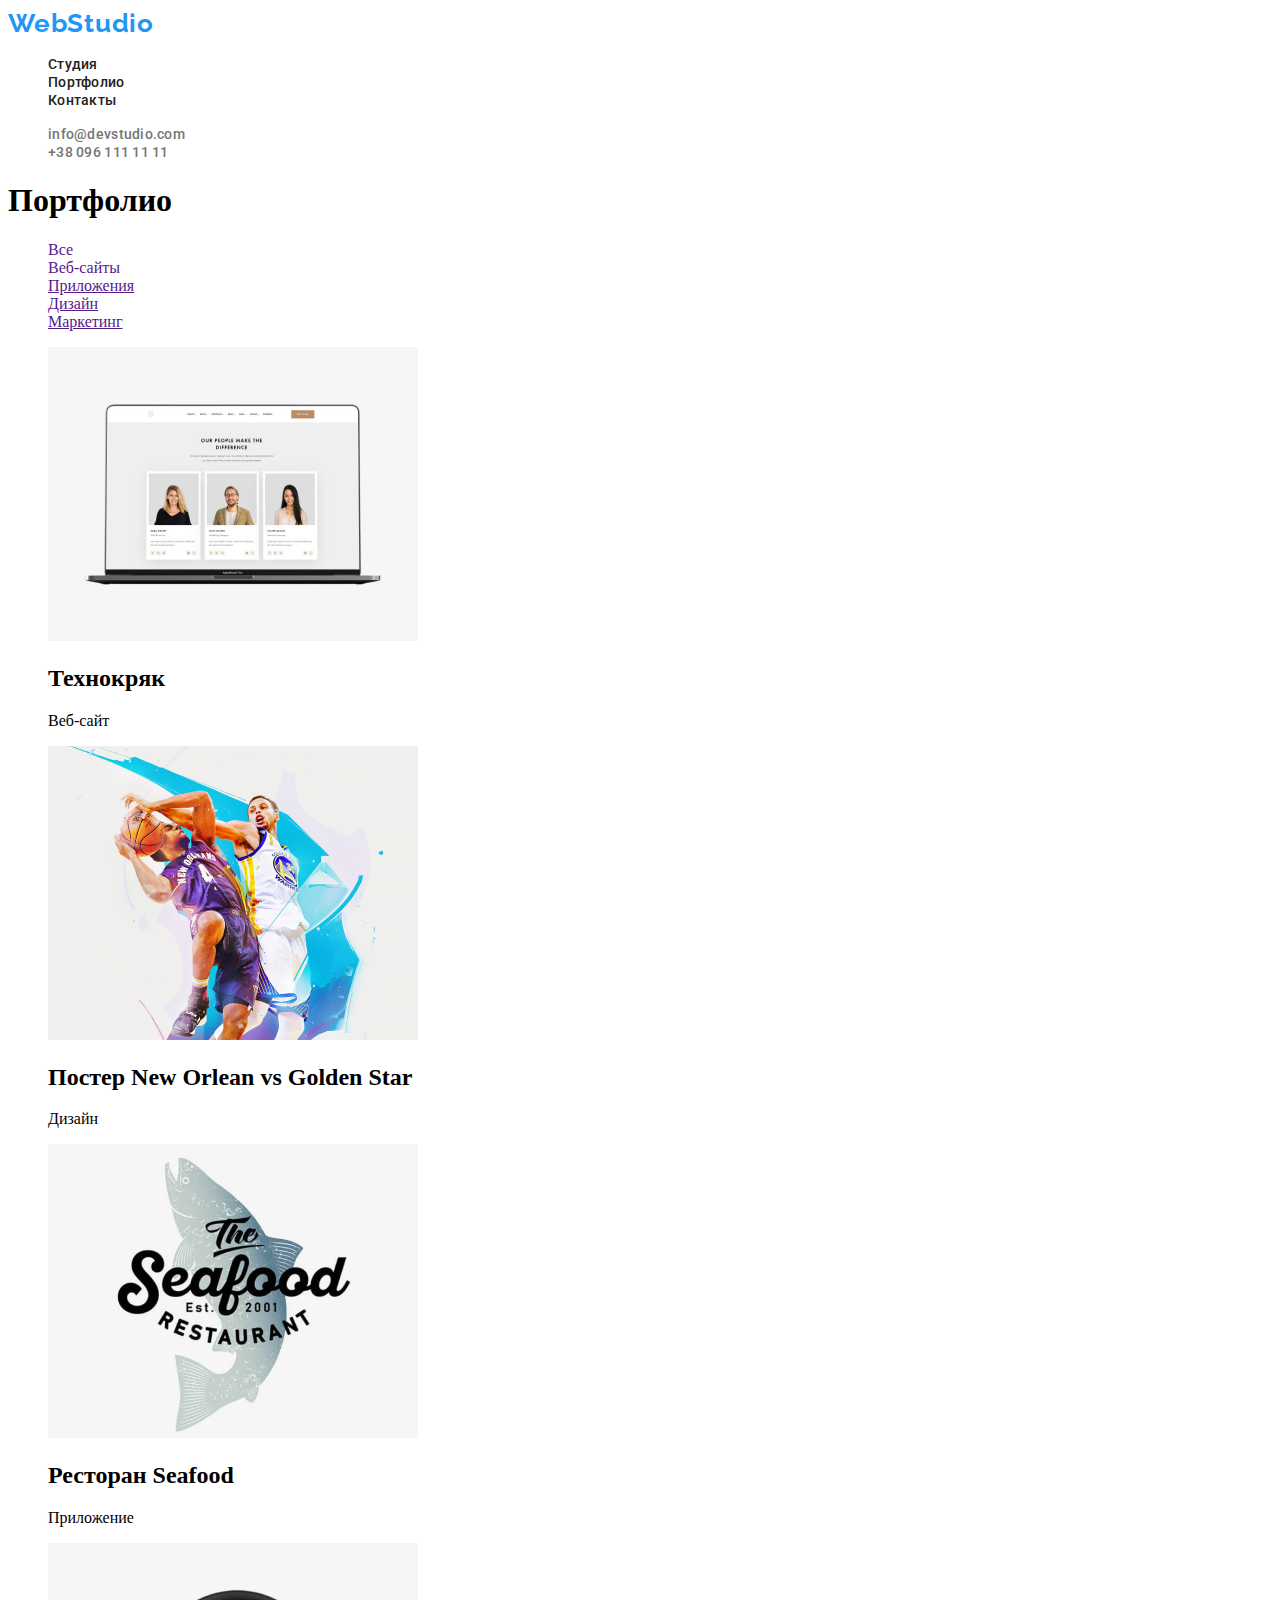
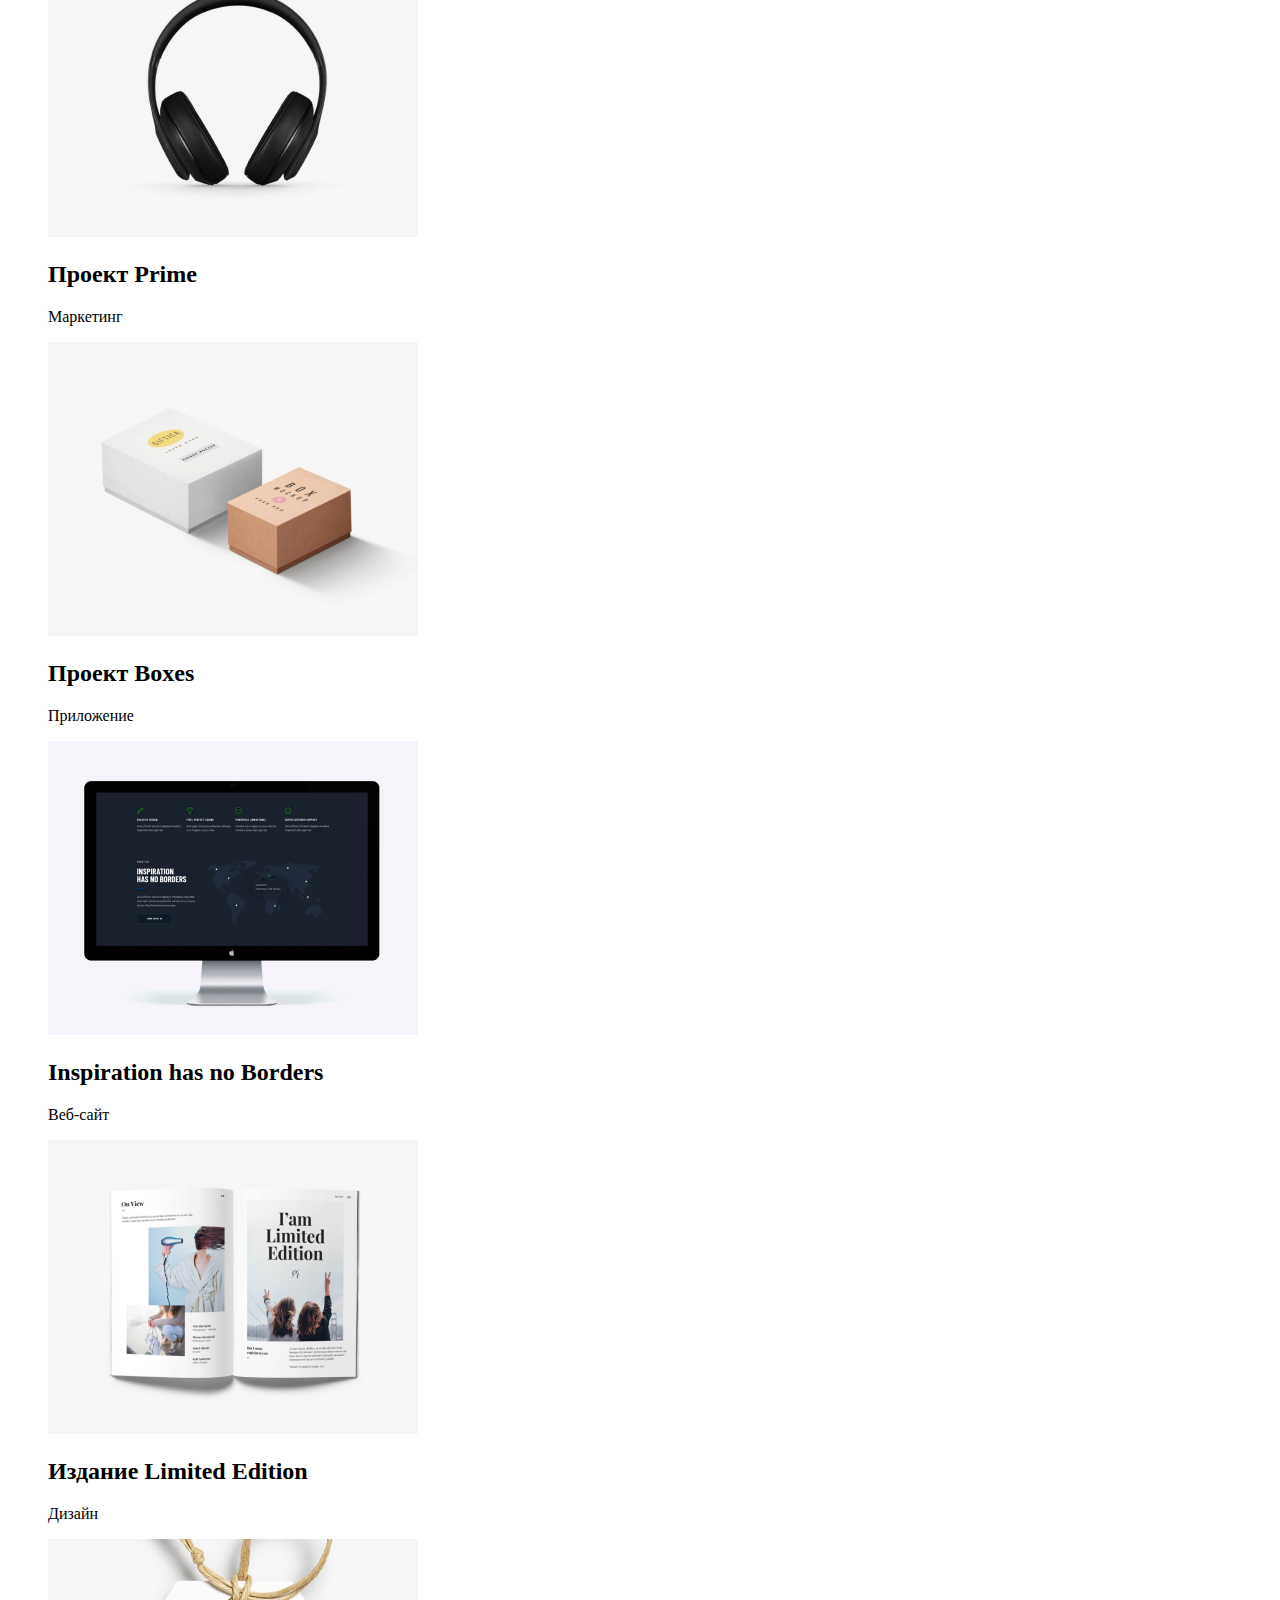
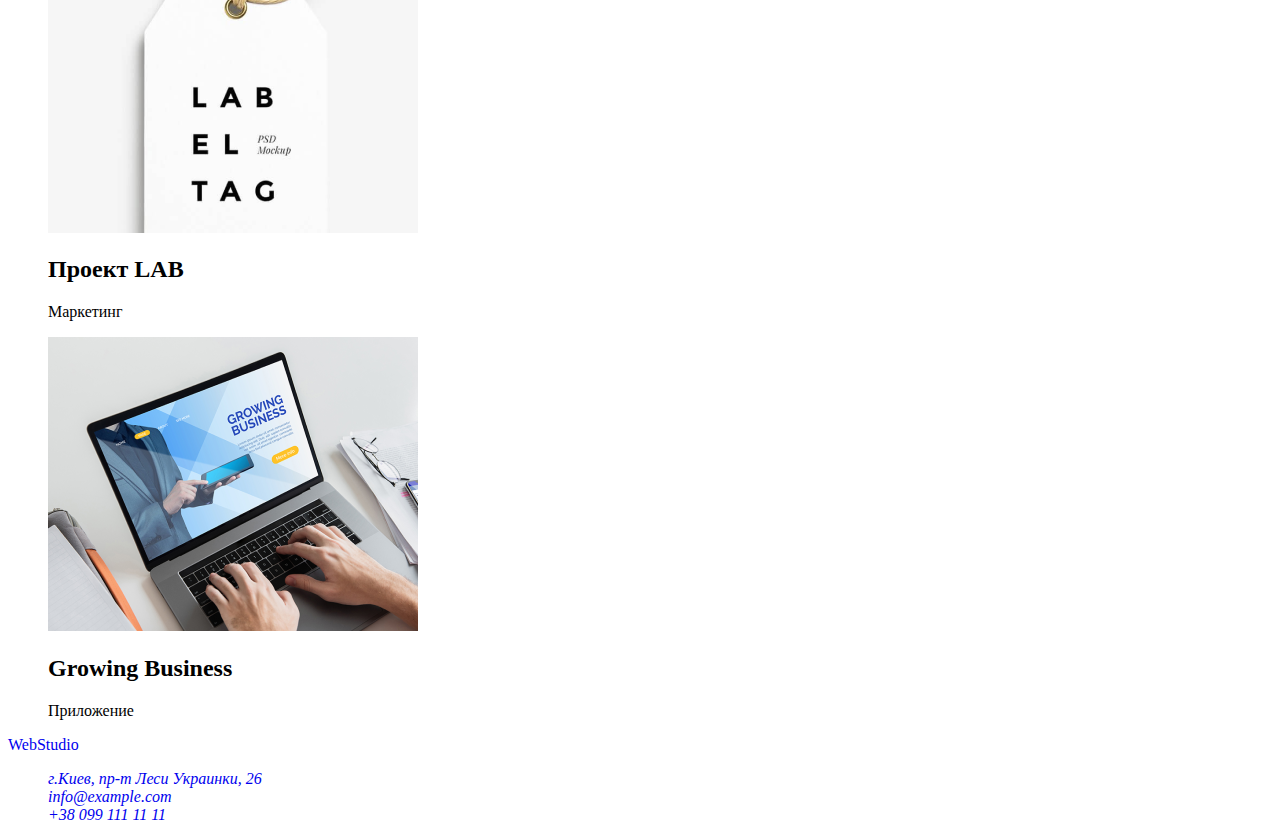
==== portfolio.html @ 327036c9 "classes, styles" ====
<!DOCTYPE html>
<html lang="en">
<head>
    <meta charset="UTF-8">
    <meta http-equiv="X-UA-Compatible" content="IE=edge">
    <meta name="viewport" content="width=device-width, initial-scale=1.0">
    <title>Goit HW | Webstudio | Portfolio </title>
    <link rel="preconnect" href="https://fonts.googleapis.com">
<link rel="preconnect" href="https://fonts.gstatic.com" crossorigin>
<link href="https://fonts.googleapis.com/css2?family=Montserrat:wght@400;700&family=Raleway:wght@700&family=Roboto:wght@400;500;700;900&display=swap" rel="stylesheet">
      <link rel="stylesheet" href="./css/styles.css" />
</head>
<body>
    <!-- Head side -->
     <header class="page-header">
      <nav class="page-navigation">
        <a class="logo-top" href="/">WebStudio</a>

        <ul class="navi list">
          <li class="navi-intem">
            <a class="navi-link link" href="#studio">Студия</a></li>
          <li class="navi-intem">
            <a class="navi-link link" href="#portfolio">Портфолио</a></li>
          <li class="navi-intem">
            <a class="navi-link link" href="#contact">Контакты</a></li>
        </ul>
      </nav>

      <ul class="list">
        <li><a class="hedar-mail link" href="mailto:info@devstudio.com">info@devstudio.com</a></li>
        <li><a class="hedar-tel link" href="tel:+380961111111">+38 096 111 11 11</a></li>
      </ul>
    </header>
    <!-- Main -->
    <main>
      <section>
        <!-- Portfolio -->
        <h1>Портфолио</h1>
        <nav>
          <ul class="navi list">
            <li class="navi-intem"><a class="link" href="">Все</a></li>
            <li><a class="link" href="">Веб-сайты</a></li>
            <li><a href="">Приложения</a></li>
            <li><a href="">Дизайн</a></li>
            <li><a href="">Маркетинг</a></li>
          </ul>
        </nav>

        <ul class="list">
          <li>
            <img src="./images/website.png" alt="Website picture" width="370"/>
            <h2>Технокряк</h2>
            <p>Веб-сайт</p>
          </li>
          <li>
            <img src="./images/poster.png" alt="Poster picture" width="370"/>
            <h2>Постер New Orlean vs Golden Star</h2>
            <p>Дизайн</p>
          </li>
          <li>
            <img src="./images/logo-seafood.png" alt="Logo Seafood picture" width="370"/>
            <h2>Ресторан Seafood</h2>
            <p>Приложение</p>
          </li>
          <li>
            <img src="./images/headphones.png" alt="Headphones picture" width="370"/>
            <h2>Проект Prime</h2>
            <p>Маркетинг</p>
          </li> 
          <li>
            <img src="./images/boxes.png" alt="Boxes-picture" width="370"/>
            <h2>Проект Boxes</h2>
            <p>Приложение</p>
          </li>
          <li>
            <img src="./images/desktop.png" alt="Desktop-picture" width="370"/>
            <h2>Inspiration has no Borders</h2>
            <p>Веб-сайт</p>
          </li>
          <li>
            <img src="./images/book.png" alt="Book-picture" width="370"/>
            <h2>Издание Limited Edition</h2>
            <p>Дизайн</p>
          </li>
          <li>
            <img src="./images/label.png" alt="Label" width="370"/>
            <h2>Проект LAB</h2>
            <p>Маркетинг</p>
          </li>
          <li>
            <img src="./images/notebook.png" alt="Notebook" width="370"/>
            <h2>Growing Business</h2>
            <p>Приложение</p>
          </li>
        </ul>
      </section>
    </main>
    <!-- Footer -->
    <footer>
      <a class="logo-bottom" href="/">WebStudio</a>
      <address>
        <ul class="list">
          <li> 
            <a class="link"
              href="https://goo.gl/maps/JDC9qvks9vjyVcRY7"
              target="_blank"
              rel="noopener noreferrer"
              >г.Киев, пр-т Леси Украинки, 26</a
            >
          </li>
          <li><a class="link" href="mailto:info@example.com">info@example.com</a></li>
          <li><a class="link" href="tel:+380991111111">+38 099 111 11 11</a></li>
        </ul>
      </address>
    </footer> 
</body>
</html>
---- css/styles.css ----
.list {
    list-style: none;
}

.link,
.logo-top,
.logo-bottom {
    text-decoration: none;
}

.logo-top {
    font-family: 'Raleway', sans-serif;
    font-weight: 700;
    font-size: 26px;
    line-height: 1.19;
    letter-spacing: 0.03em;
    color: #2196F3;    
}

.navi-link {
    font-family: 'Roboto', sans-serif;
    font-weight: 500;
    font-size: 14px;
    line-height: 1.14;
    letter-spacing: 0.02em;
    color: #212121;
}

.hedar-mail,
.hedar-tel {
    font-family: 'Roboto';
    font-weight: 500;
    font-size: 14px;
    line-height: 1.14;
    letter-spacing: 0.02em;
    color: #757575;
}

.navi-link:hover,
.navi-link:focus,
.hedar-mail:hover,
.hedar-mail:focus,
.hedar-tel:hover,
.hedar-tel:focus {
    color: #2196F3;
}

.hero-title {
    font-family: 'Roboto';
    font-weight: 900;
    font-size: 44px;
    line-height: 1.36;
    letter-spacing: 0.06em;
    text-transform: uppercase;
    /*color: #FFFFFF;*/
}

.hero-btn {
    font-family: 'Roboto';
    font-weight: 700;
    font-size: 16px;
    line-height: 1.88;
    letter-spacing: 0.06em;
    cursor: pointer;
    background-color: #2196F3;
    color: #FFFFFF;
}

.hero-btn:hover,
.hero-btn:focus {
    background-color: #188CE8;
    color: #FFFFFF;
}

.Peculiarities-subtitle {
    font-family: 'Roboto';
    font-weight: 700;
    font-size: 14px;
    line-height: 1.14;
    letter-spacing: 0.03em;
    text-transform: uppercase;
    color: #212121;
}

.Peculiarities-text {
    font-family: 'Roboto';
    font-weight: 400;
    font-size: 14px;
    line-height: 1.71;
    letter-spacing: 0.03em;
    color: #757575;
}
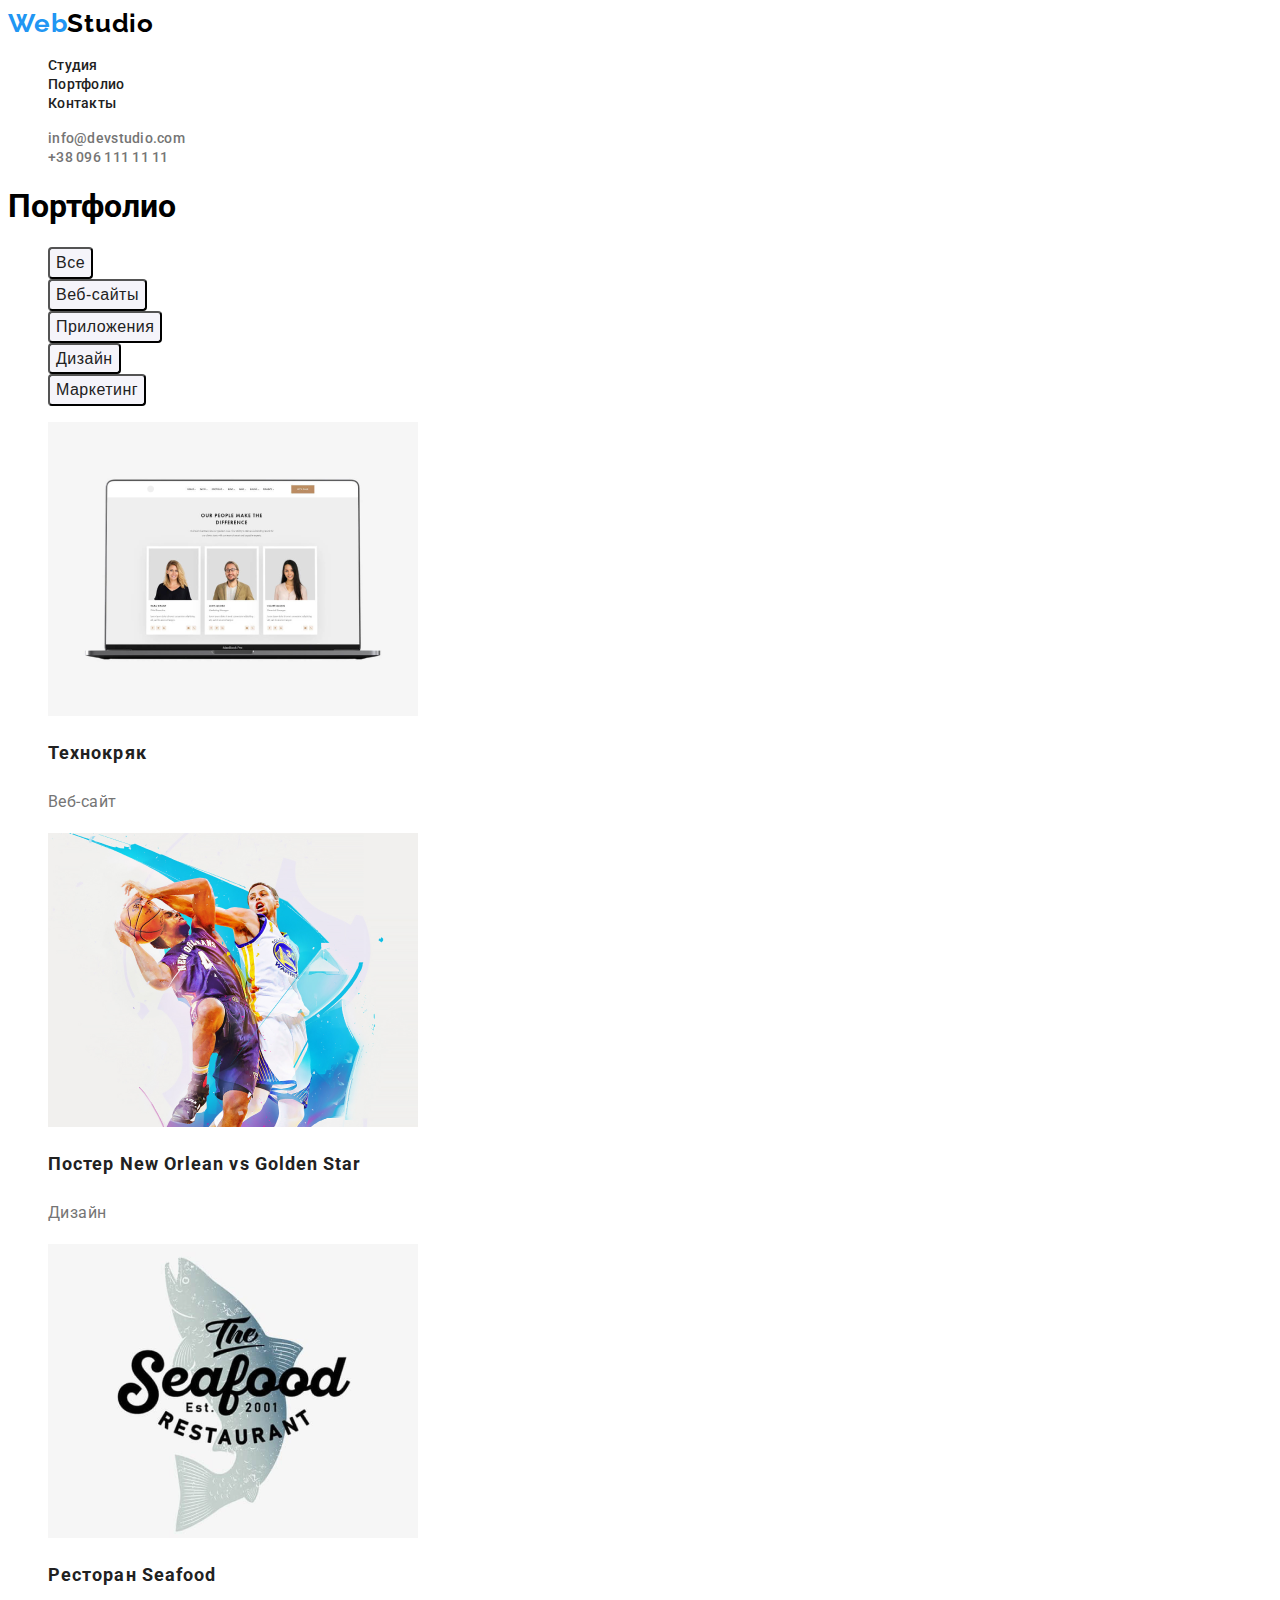
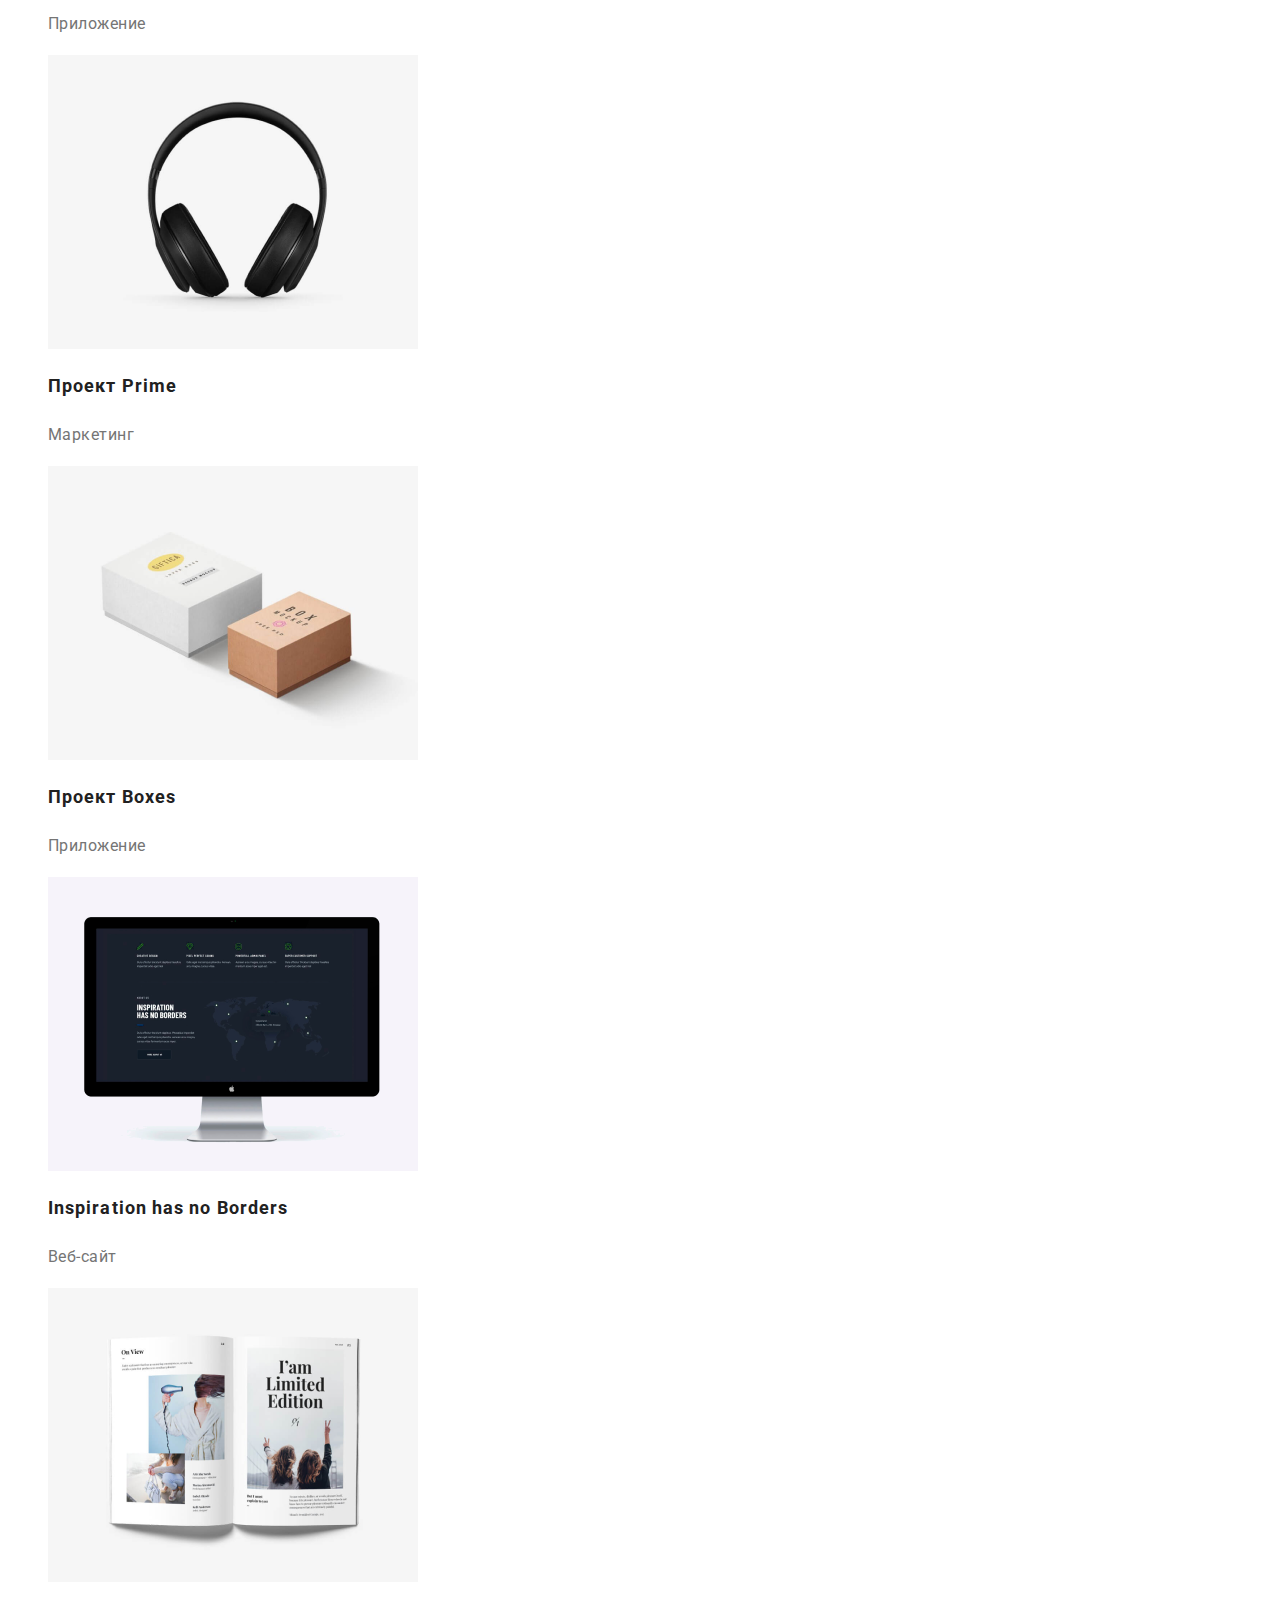
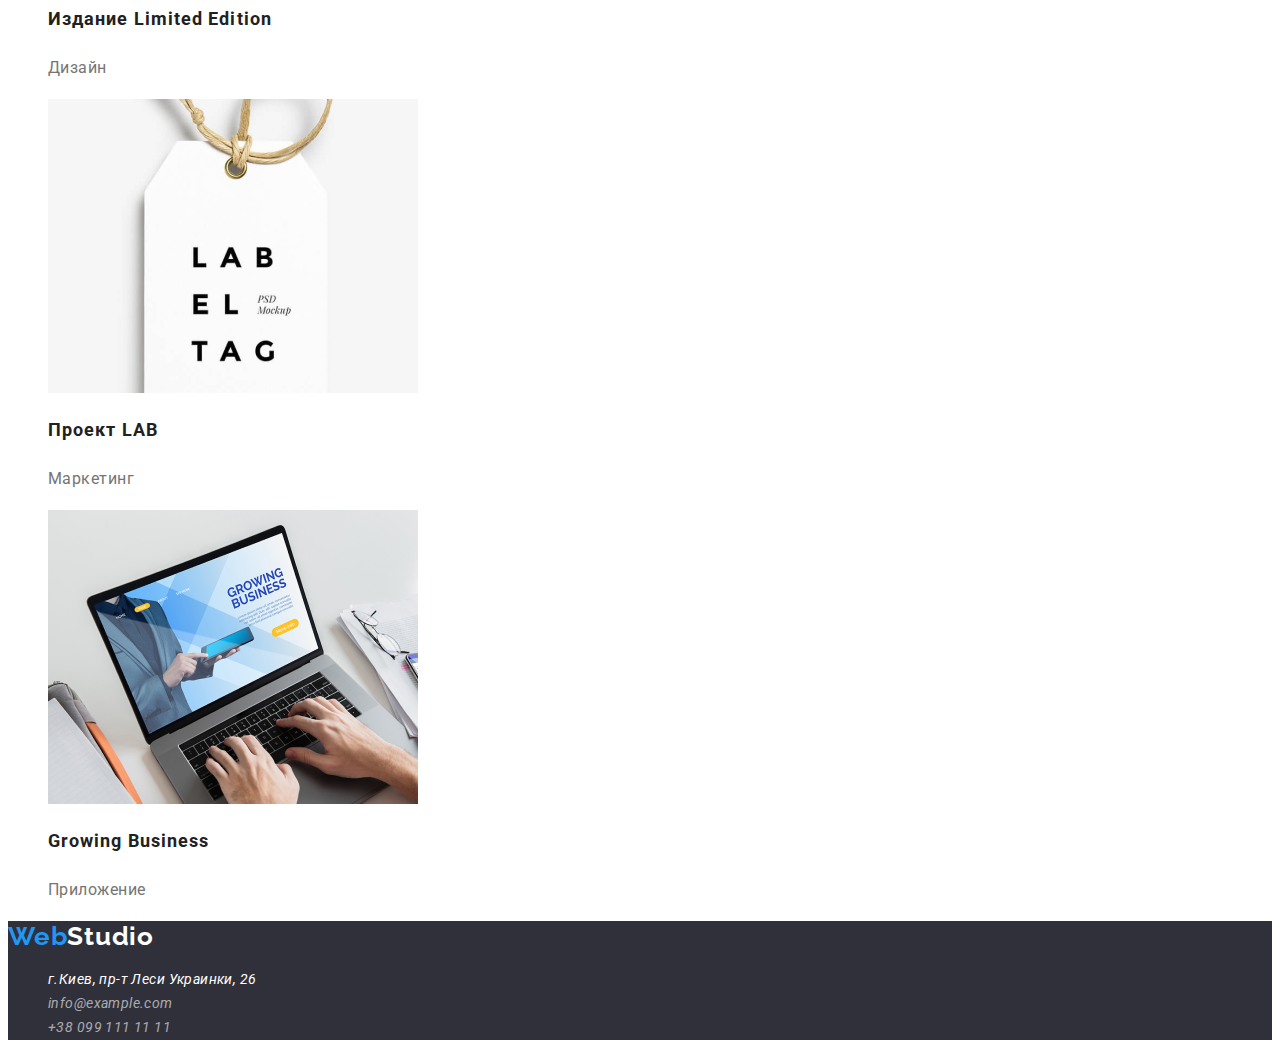
==== commit f774f567: "Finish version" ====
--- a/portfolio.html
+++ b/portfolio.html
@@ -12,9 +12,9 @@
 </head>
 <body>
     <!-- Head side -->
-     <header class="page-header">
+    <header class="page-header">
       <nav class="page-navigation">
-        <a class="logo-top" href="/">WebStudio</a>
+        <a class="logo" href="/">Web<span class="black">Studio</span></a> 
 
         <ul class="navi list">
           <li class="navi-intem">
@@ -26,90 +26,102 @@
         </ul>
       </nav>
 
-      <ul class="list">
+      <ul class="heder-list list">
         <li><a class="hedar-mail link" href="mailto:info@devstudio.com">info@devstudio.com</a></li>
         <li><a class="hedar-tel link" href="tel:+380961111111">+38 096 111 11 11</a></li>
       </ul>
     </header>
     <!-- Main -->
-    <main>
-      <section>
+    <main class="main-page">
+      <section class="portfolio">
         <!-- Portfolio -->
-        <h1>Портфолио</h1>
-        <nav>
-          <ul class="navi list">
-            <li class="navi-intem"><a class="link" href="">Все</a></li>
-            <li><a class="link" href="">Веб-сайты</a></li>
-            <li><a href="">Приложения</a></li>
-            <li><a href="">Дизайн</a></li>
-            <li><a href="">Маркетинг</a></li>
+        <h1 class="portvolio-title">Портфолио</h1>
+        <nav class="menu">
+          <ul class="menu-list list">
+            <li class="menu-intem">
+              <button class="menu-btn" type="button">Все</button>
+            </li>
+            <li class="menu-intem">
+              <button class="menu-btn" type="button">Веб-сайты</button>
+            </li>
+            <li class="menu-intem">
+              <button class="menu-btn" type="button">Приложения</button>
+            </li>
+            <li class="menu-intem">
+              <button class="menu-btn" type="button">Дизайн</button>
+            </li>
+            <li class="menu-intem">
+              <button class="menu-btn" type="button">Маркетинг</button>
+            </li>
           </ul>
         </nav>
 
-        <ul class="list">
-          <li>
+        <ul class="gallery-list list">
+          <li class="gallery-item">
             <img src="./images/website.png" alt="Website picture" width="370"/>
-            <h2>Технокряк</h2>
-            <p>Веб-сайт</p>
+            <h2 class="gallery-title">Технокряк</h2>
+            <p class="gallery-description">Веб-сайт</p>
           </li>
-          <li>
+          <li class="gallery-item">
             <img src="./images/poster.png" alt="Poster picture" width="370"/>
-            <h2>Постер New Orlean vs Golden Star</h2>
-            <p>Дизайн</p>
+            <h2 class="gallery-title">Постер New Orlean vs Golden Star</h2>
+            <p class="gallery-description">Дизайн</p>
           </li>
-          <li>
+          <li class="gallery-item">
             <img src="./images/logo-seafood.png" alt="Logo Seafood picture" width="370"/>
-            <h2>Ресторан Seafood</h2>
-            <p>Приложение</p>
+            <h2 class="gallery-title">Ресторан Seafood</h2>
+            <p class="gallery-description">Приложение</p>
           </li>
-          <li>
+          <li class="gallery-item">
             <img src="./images/headphones.png" alt="Headphones picture" width="370"/>
-            <h2>Проект Prime</h2>
-            <p>Маркетинг</p>
+            <h2 class="gallery-title">Проект Prime</h2>
+            <p class="gallery-description">Маркетинг</p>
           </li> 
-          <li>
+          <li class="gallery-item">
             <img src="./images/boxes.png" alt="Boxes-picture" width="370"/>
-            <h2>Проект Boxes</h2>
-            <p>Приложение</p>
+            <h2 class="gallery-title">Проект Boxes</h2>
+            <p class="gallery-description">Приложение</p>
           </li>
-          <li>
+          <li class="gallery-item">
             <img src="./images/desktop.png" alt="Desktop-picture" width="370"/>
-            <h2>Inspiration has no Borders</h2>
-            <p>Веб-сайт</p>
+            <h2 class="gallery-title">Inspiration has no Borders</h2>
+            <p class="gallery-description">Веб-сайт</p>
           </li>
-          <li>
+          <li class="gallery-item">
             <img src="./images/book.png" alt="Book-picture" width="370"/>
-            <h2>Издание Limited Edition</h2>
-            <p>Дизайн</p>
+            <h2 class="gallery-title">Издание Limited Edition</h2>
+            <p class="gallery-description">Дизайн</p>
           </li>
-          <li>
+          <li class="gallery-item">
             <img src="./images/label.png" alt="Label" width="370"/>
-            <h2>Проект LAB</h2>
-            <p>Маркетинг</p>
+            <h2 class="gallery-title">Проект LAB</h2>
+            <p class="gallery-description">Маркетинг</p>
           </li>
-          <li>
+          <li class="gallery-item">
             <img src="./images/notebook.png" alt="Notebook" width="370"/>
-            <h2>Growing Business</h2>
-            <p>Приложение</p>
+            <h2 class="gallery-title">Growing Business</h2>
+            <p class="gallery-description">Приложение</p>
           </li>
         </ul>
       </section>
     </main>
     <!-- Footer -->
-    <footer>
-      <a class="logo-bottom" href="/">WebStudio</a>
-      <address>
-        <ul class="list">
-          <li> 
-            <a class="link"
+    <footer class="footer">
+      <a class="logo" href="/">Web<span class="white">Studio</span></a> 
+      <address class="address">
+        <ul class="address-list list">
+          <li class="kontakt-intem">
+            <a class="footer-address link"
               href="https://goo.gl/maps/JDC9qvks9vjyVcRY7"
               target="_blank"
               rel="noopener noreferrer"
               >г.Киев, пр-т Леси Украинки, 26</a
             >
           </li>
-          <li><a class="link" href="mailto:info@example.com">info@example.com</a></li>
-          <li><a class="link" href="tel:+380991111111">+38 099 111 11 11</a></li>
+          <li class="kontakt-intem">
+            <a class="footer-mail link" href="mailto:info@example.com">info@example.com</a></li>
+          <li class="kontakt-intem">
+            <a class="footer-tel link" href="tel:+380991111111">+38 099 111 11 11</a></li>
         </ul>
       </address>
     </footer> 
--- a/css/styles.css
+++ b/css/styles.css
@@ -3,12 +3,19 @@
 }
 
 .link,
-.logo-top,
-.logo-bottom {
+.logo {
     text-decoration: none;
 }
 
-.logo-top {
+body {
+    font-family: 'Roboto', sans-serif;    
+}
+/*--------------- Components ---------------*/
+.footer {
+    background: #2F303A;
+} 
+
+.logo {
     font-family: 'Raleway', sans-serif;
     font-weight: 700;
     font-size: 26px;
@@ -17,8 +24,15 @@
     color: #2196F3;    
 }
 
+span.black {
+    color: #000000;
+}
+
+span.white {
+    color: #FFFFFF
+}
+
 .navi-link {
-    font-family: 'Roboto', sans-serif;
     font-weight: 500;
     font-size: 14px;
     line-height: 1.14;
@@ -28,7 +42,6 @@
 
 .hedar-mail,
 .hedar-tel {
-    font-family: 'Roboto';
     font-weight: 500;
     font-size: 14px;
     line-height: 1.14;
@@ -45,8 +58,11 @@
     color: #2196F3;
 }
 
+/*--------------- Components ---------------*/
+
+/*--------------- Hero ---------------*/
+
 .hero-title {
-    font-family: 'Roboto';
     font-weight: 900;
     font-size: 44px;
     line-height: 1.36;
@@ -56,13 +72,14 @@
 }
 
 .hero-btn {
-    font-family: 'Roboto';
     font-weight: 700;
     font-size: 16px;
     line-height: 1.88;
     letter-spacing: 0.06em;
     cursor: pointer;
-    background-color: #2196F3;
+    background: #2196F3;
+    box-shadow: 0px 4px 4px rgba(0, 0, 0, 0.15);
+    border-radius: 4px;
     color: #FFFFFF;
 }
 
@@ -72,8 +89,11 @@
     color: #FFFFFF;
 }
 
-.Peculiarities-subtitle {
-    font-family: 'Roboto';
+/*--------------- /Hero ---------------*/
+
+/*--------------- Advantages ---------------*/
+
+.advantages-subtitle {
     font-weight: 700;
     font-size: 14px;
     line-height: 1.14;
@@ -82,11 +102,120 @@
     color: #212121;
 }
 
-.Peculiarities-text {
-    font-family: 'Roboto';
+.advantages-text {
     font-weight: 400;
     font-size: 14px;
     line-height: 1.71;
     letter-spacing: 0.03em;
     color: #757575;
-}+}
+
+/*--------------- /Advantages ---------------*/
+
+/*--------------- What are we doing ---------------*/
+
+.we-doing-title {
+    font-weight: 700;
+    font-size: 36px;
+    line-height: 1.17;
+    letter-spacing: 0.03em;
+    color: #212121;
+}
+
+/*--------------- /What are we doing ---------------*/
+
+/*--------------- Our team ---------------*/
+
+.team {
+    background: #F5F4FA;
+}
+
+.team-title {
+    font-weight: 700;
+    font-size: 36px;
+    line-height: 1.17;
+    letter-spacing: 0.03em;
+    color: #212121;
+}
+
+.team-name {
+    font-weight: 500;
+    font-size: 16px;
+    line-height: 1.19;
+    letter-spacing: 0.03em;
+    color: #212121;
+}
+
+.team-position {
+    font-weight: 400;
+    font-size: 16px;
+    line-height: 1.19;
+    letter-spacing: 0.03em;
+    color: #757575;
+}
+
+/*--------------- /Our team ---------------*/
+
+/*--------------- Footer ---------------*/
+
+.footer-address {
+    font-weight: 400;
+    font-size: 14px;
+    line-height: 1.71;
+    letter-spacing: 0.03em;
+    color: #FFFFFF;
+}
+
+.footer-mail,
+.footer-tel {
+    font-weight: 400;
+    font-size: 14px;
+    line-height: 1.71;
+    letter-spacing: 0.03em;
+    color: rgba(255, 255, 255, 0.6);
+}
+
+/*--------------- /Footer ---------------*/
+
+/*--------------- Portfolio menu---------------*/
+
+.menu-btn {
+    font-weight: 500;
+    font-size: 16px;
+    line-height: 1.62;
+    letter-spacing: 0.03em;
+    cursor: pointer;
+    background: #F5F4FA;
+    border-radius: 4px;
+    color: #212121;
+}
+
+.menu-btn:hover,
+.menu-btn:focus {    
+    color: #FFFFFF;  
+    background: #2196F3;
+    box-shadow: 0px 3px 1px rgba(0, 0, 0, 0.1), 0px 1px 2px rgba(0, 0, 0, 0.08), 0px 2px 2px rgba(0, 0, 0, 0.12);
+    border-radius: 4px;
+}
+
+/*--------------- /Portfolio menu---------------*/
+
+/*--------------- Portfolio gallery---------------*/
+
+.gallery-title {
+    font-weight: 700;
+    font-size: 18px;
+    line-height: 2.0;
+    letter-spacing: 0.06em;
+    color: #212121;
+}
+
+.gallery-description {
+    font-weight: 400;
+    font-size: 16px;
+    line-height: 1.88;
+    letter-spacing: 0.03em;
+    color: #757575;
+}
+
+/*--------------- /Portfolio gallery---------------*/
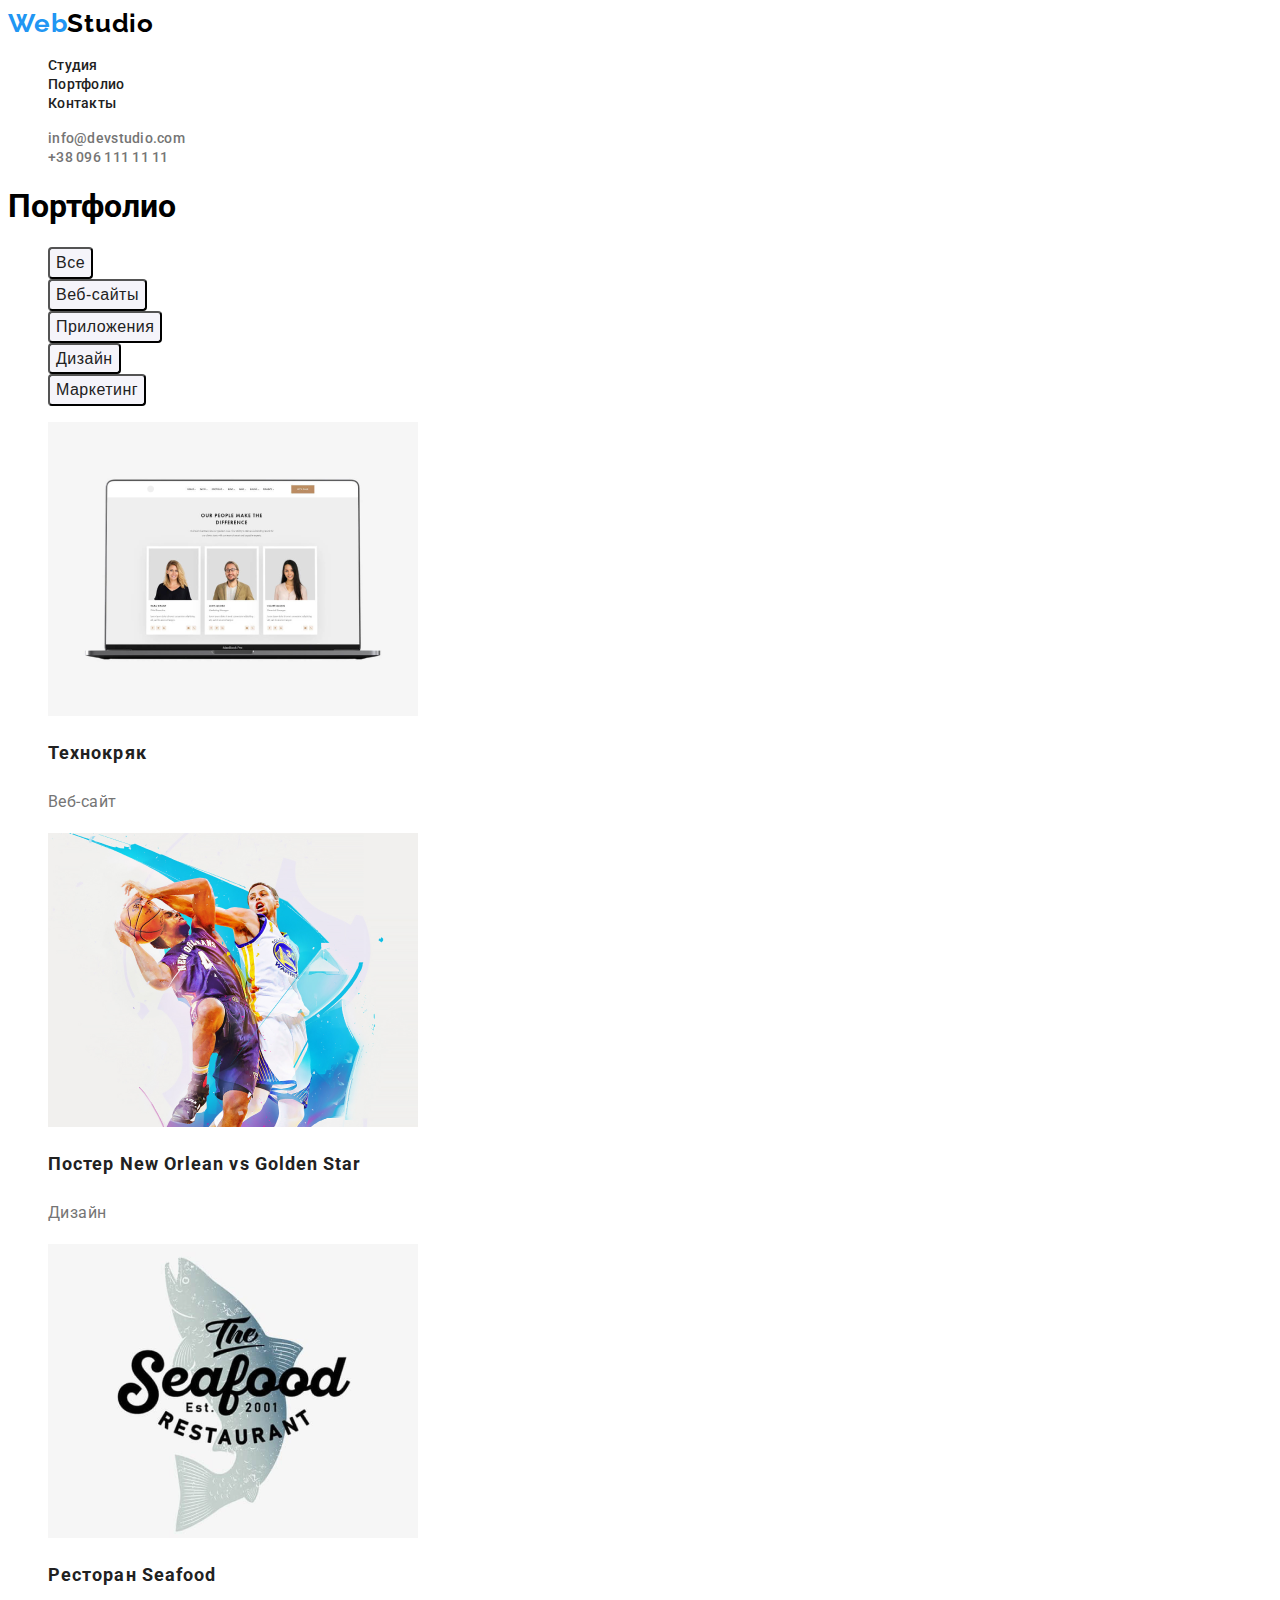
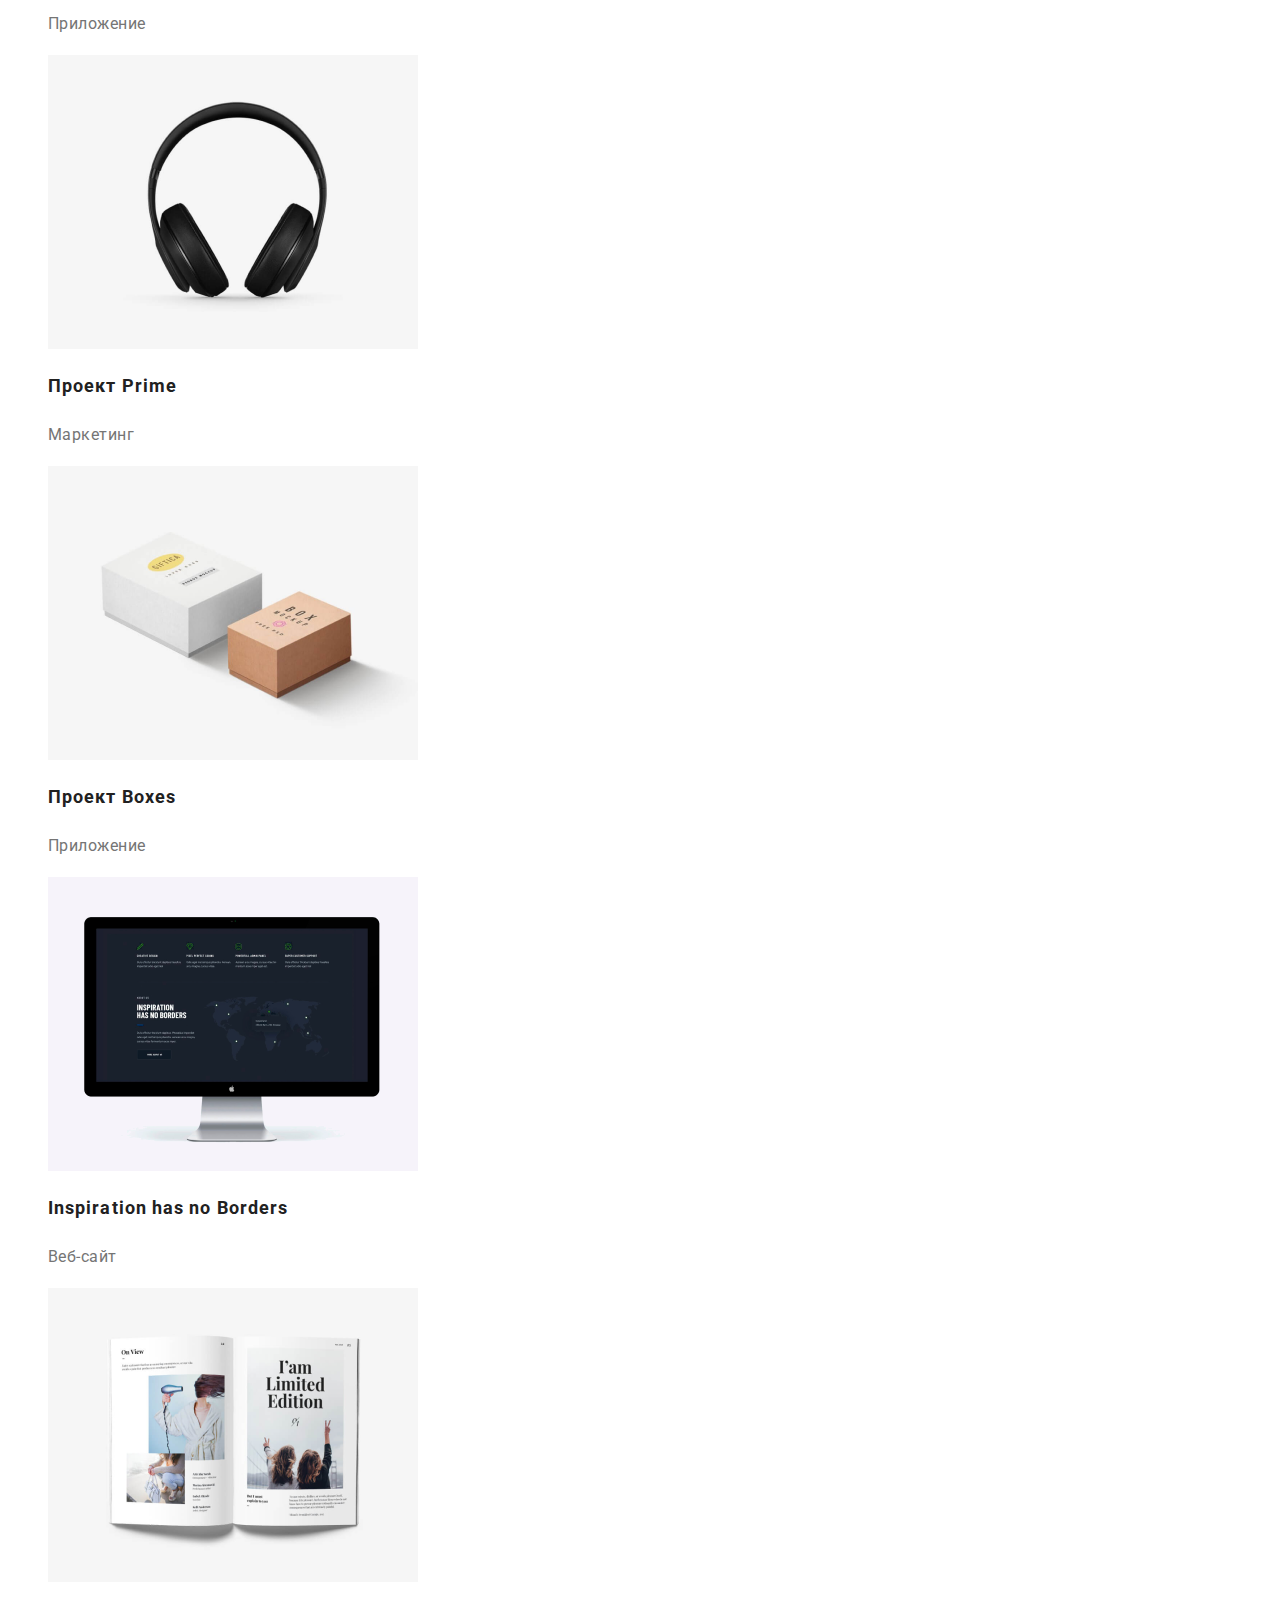
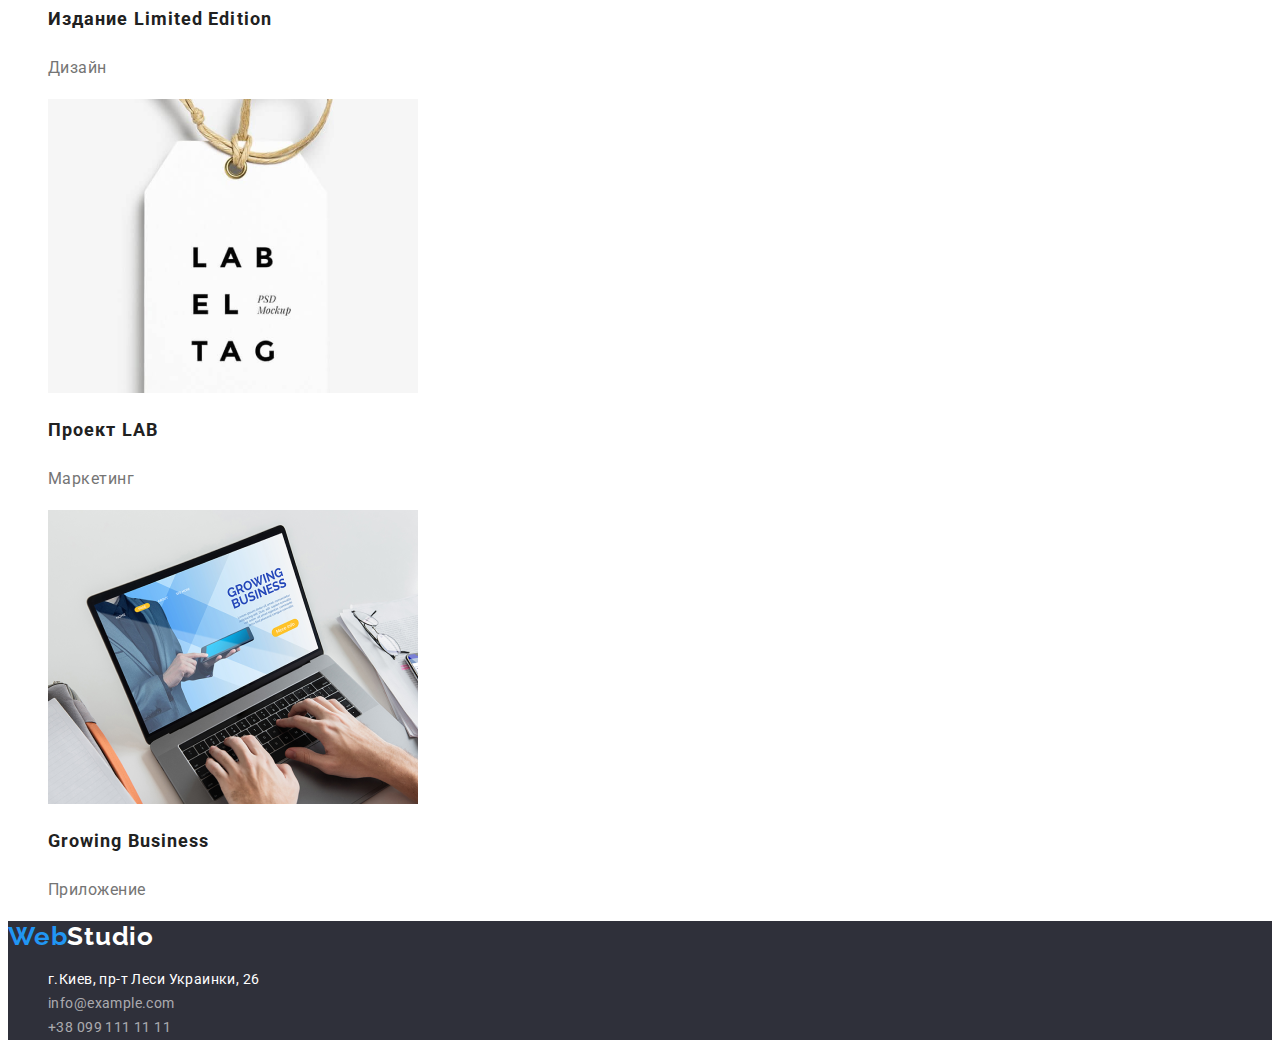
==== commit 4c20ee73: "Correction after the check" ====
--- a/portfolio.html
+++ b/portfolio.html
@@ -14,7 +14,7 @@
     <!-- Head side -->
     <header class="page-header">
       <nav class="page-navigation">
-        <a class="logo" href="/">Web<span class="black">Studio</span></a> 
+        <a class="logo" href="index.html">Web<span class="black">Studio</span></a> 
 
         <ul class="navi list">
           <li class="navi-intem">
@@ -36,7 +36,6 @@
       <section class="portfolio">
         <!-- Portfolio -->
         <h1 class="portvolio-title">Портфолио</h1>
-        <nav class="menu">
           <ul class="menu-list list">
             <li class="menu-intem">
               <button class="menu-btn" type="button">Все</button>
@@ -54,8 +53,7 @@
               <button class="menu-btn" type="button">Маркетинг</button>
             </li>
           </ul>
-        </nav>
-
+        
         <ul class="gallery-list list">
           <li class="gallery-item">
             <img src="./images/website.png" alt="Website picture" width="370"/>
@@ -107,7 +105,7 @@
     </main>
     <!-- Footer -->
     <footer class="footer">
-      <a class="logo" href="/">Web<span class="white">Studio</span></a> 
+      <a class="logo" href="index.html">Web<span class="white">Studio</span></a> 
       <address class="address">
         <ul class="address-list list">
           <li class="kontakt-intem">
--- a/css/styles.css
+++ b/css/styles.css
@@ -1,15 +1,20 @@
+:root {
+    --accent-first-color:  #FFFFFF;
+    --accent-second-color:  #2196F3;
+}
+
 .list {
     list-style: none;
 }
 
-.link,
-.logo {
+.link {
     text-decoration: none;
 }
 
 body {
     font-family: 'Roboto', sans-serif;    
 }
+
 /*--------------- Components ---------------*/
 .footer {
     background: #2F303A;
@@ -21,15 +26,16 @@
     font-size: 26px;
     line-height: 1.19;
     letter-spacing: 0.03em;
-    color: #2196F3;    
-}
-
-span.black {
+    text-decoration: none;
+    color: var(--accent-second-color);    
+}
+
+.black {
     color: #000000;
 }
 
-span.white {
-    color: #FFFFFF
+.white {
+    color: var(--accent-first-color);
 }
 
 .navi-link {
@@ -55,20 +61,23 @@
 .hedar-mail:focus,
 .hedar-tel:hover,
 .hedar-tel:focus {
-    color: #2196F3;
+    color: var(--accent-second-color);
 }
 
 /*--------------- Components ---------------*/
 
 /*--------------- Hero ---------------*/
 
+.hero{
+    background: #2F303A;
+}
 .hero-title {
     font-weight: 900;
     font-size: 44px;
     line-height: 1.36;
     letter-spacing: 0.06em;
     text-transform: uppercase;
-    /*color: #FFFFFF;*/
+    color: var(--accent-first-color);
 }
 
 .hero-btn {
@@ -77,16 +86,16 @@
     line-height: 1.88;
     letter-spacing: 0.06em;
     cursor: pointer;
-    background: #2196F3;
+    background: var(--accent-second-color);
     box-shadow: 0px 4px 4px rgba(0, 0, 0, 0.15);
     border-radius: 4px;
-    color: #FFFFFF;
+    color: var(--accent-first-color);
 }
 
 .hero-btn:hover,
 .hero-btn:focus {
     background-color: #188CE8;
-    color: #FFFFFF;
+    color: var(--accent-first-color);
 }
 
 /*--------------- /Hero ---------------*/
@@ -103,7 +112,6 @@
 }
 
 .advantages-text {
-    font-weight: 400;
     font-size: 14px;
     line-height: 1.71;
     letter-spacing: 0.03em;
@@ -147,7 +155,6 @@
 }
 
 .team-position {
-    font-weight: 400;
     font-size: 16px;
     line-height: 1.19;
     letter-spacing: 0.03em;
@@ -159,16 +166,14 @@
 /*--------------- Footer ---------------*/
 
 .footer-address {
-    font-weight: 400;
     font-size: 14px;
     line-height: 1.71;
     letter-spacing: 0.03em;
-    color: #FFFFFF;
+    color: var(--accent-first-color);
 }
 
 .footer-mail,
 .footer-tel {
-    font-weight: 400;
     font-size: 14px;
     line-height: 1.71;
     letter-spacing: 0.03em;
@@ -177,7 +182,11 @@
 
 /*--------------- /Footer ---------------*/
 
-/*--------------- Portfolio menu---------------*/
+.address {
+    font-style: normal;
+}
+
+/*--------------- Portfolio ---------------*/
 
 .menu-btn {
     font-weight: 500;
@@ -192,13 +201,13 @@
 
 .menu-btn:hover,
 .menu-btn:focus {    
-    color: #FFFFFF;  
-    background: #2196F3;
+    color: var(--accent-first-color);  
+    background: var(--accent-second-color);
     box-shadow: 0px 3px 1px rgba(0, 0, 0, 0.1), 0px 1px 2px rgba(0, 0, 0, 0.08), 0px 2px 2px rgba(0, 0, 0, 0.12);
     border-radius: 4px;
 }
 
-/*--------------- /Portfolio menu---------------*/
+/*--------------- /Portfolio ---------------*/
 
 /*--------------- Portfolio gallery---------------*/
 
@@ -211,7 +220,6 @@
 }
 
 .gallery-description {
-    font-weight: 400;
     font-size: 16px;
     line-height: 1.88;
     letter-spacing: 0.03em;
